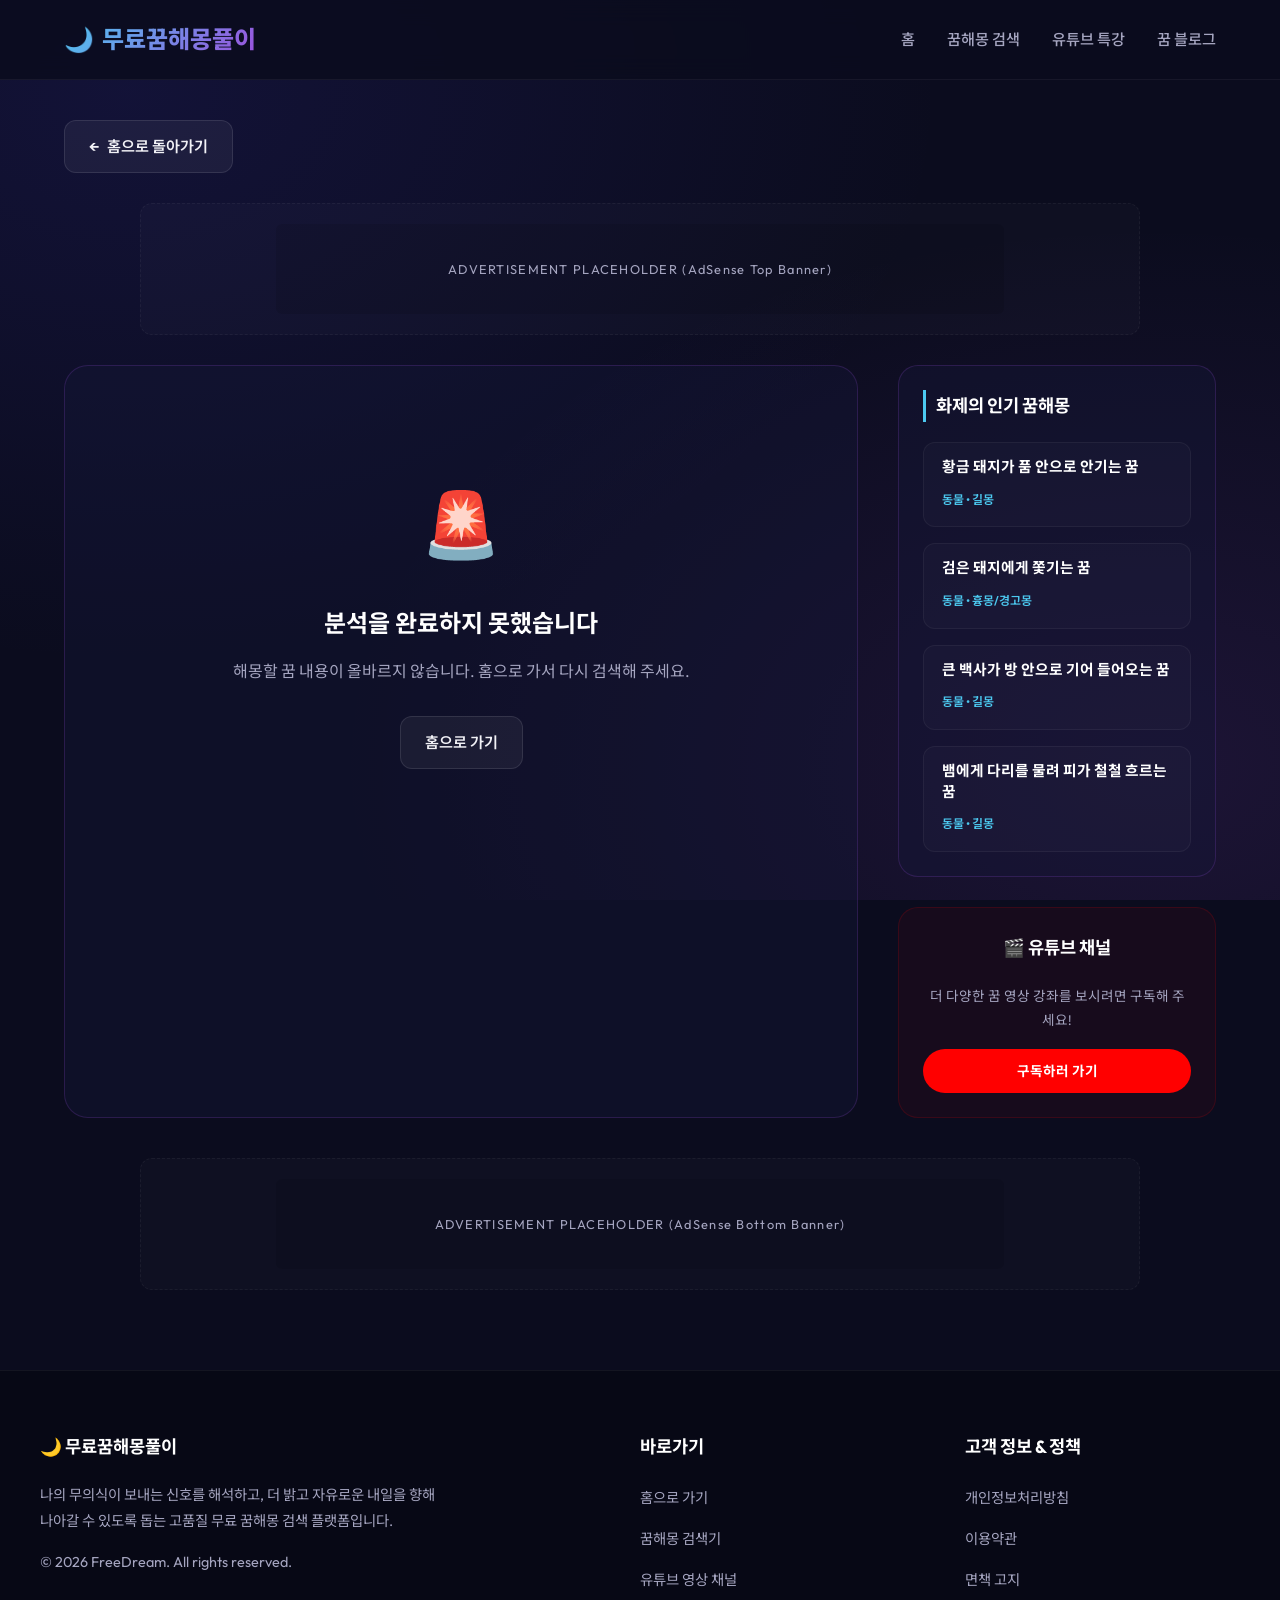
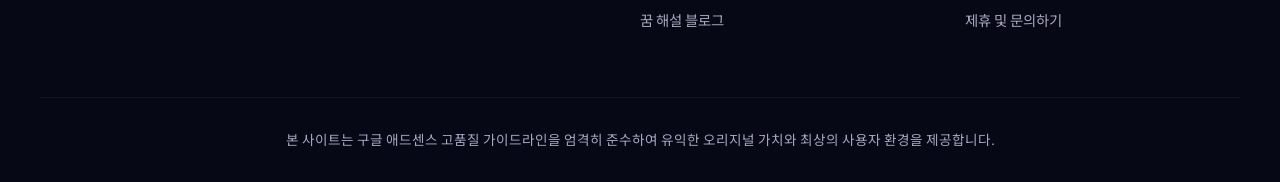
==== ai/index.html @ 60be9229 "feat: adopt directory-based clean URLs routing (/blog, /detail, /ai), update to actual youtube video" ====
<!DOCTYPE html>
<html lang="ko">
<head>
  <meta charset="UTF-8">
  <meta name="viewport" content="width=device-width, initial-scale=1.0">
  <title>AI 실시간 꿈해몽 | 무료꿈해몽풀이</title>
  
  <!-- SEO 메타 태그 -->
  <meta name="description" content="인공지능 AI가 분석하는 실시간 꿈해몽 및 심리 분석 서비스.">
  <meta property="og:title" content="AI 실시간 꿈해몽 | 무료꿈해몽풀이">
  <meta property="og:description" content="나의 잠재의식이 보내는 신호를 AI를 통해 실시간으로 해석해 봅니다.">

  <!-- 스타일시트 및 폰트 가져오기 -->
  <link rel="preconnect" href="https://fonts.googleapis.com">
  <link rel="preconnect" href="https://fonts.gstatic.com" crossorigin>
  <link href="https://fonts.googleapis.com/css2?family=Noto+Sans+KR:wght@300;400;500;700;900&family=Outfit:wght@300;400;600;800&display=swap" rel="stylesheet">
  <link rel="stylesheet" href="../style.css">
  
  <style>
    /* AI 로딩 애니메이션 전용 스타일 */
    .ai-loading-container {
      display: flex;
      flex-direction: column;
      align-items: center;
      justify-content: center;
      padding: 60px 20px;
      text-align: center;
    }

    .cosmic-orb {
      width: 100px;
      height: 100px;
      border-radius: 50%;
      background: radial-gradient(circle, var(--accent-color), var(--primary-color), transparent);
      filter: blur(10px);
      animation: pulse 2.5s infinite ease-in-out, rotate 10s infinite linear;
      margin-bottom: 30px;
      box-shadow: 0 0 30px rgba(76, 201, 240, 0.6);
    }

    @keyframes pulse {
      0%, 100% {
        transform: scale(0.9);
        opacity: 0.6;
        filter: blur(8px);
      }
      50% {
        transform: scale(1.15);
        opacity: 1;
        filter: blur(15px);
        box-shadow: 0 0 50px rgba(157, 78, 221, 0.8);
      }
    }

    @keyframes rotate {
      100% {
        transform: rotate(360deg);
      }
    }

    .loading-status {
      font-size: 1.25rem;
      font-weight: 700;
      color: #fff;
      margin-bottom: 12px;
      letter-spacing: -0.01em;
    }

    .loading-sub {
      font-size: 0.9rem;
      color: var(--text-muted);
    }

    /* AI 설정 도우미 배너 */
    .worker-setup-notice {
      background: rgba(157, 78, 221, 0.05);
      border: 1px dashed var(--primary-color);
      border-radius: 16px;
      padding: 24px;
      margin-top: 30px;
      text-align: left;
      font-size: 0.88rem;
    }
    
    .worker-setup-notice h4 {
      color: #fff;
      font-weight: 700;
      margin-bottom: 10px;
      display: flex;
      align-items: center;
      gap: 6px;
    }

    .worker-setup-notice code {
      background: rgba(0,0,0,0.3);
      padding: 2px 6px;
      border-radius: 4px;
      color: var(--accent-color);
      font-family: monospace;
    }
  </style>
</head>
<body>

  <!-- 네비게이션 바 -->
  <nav class="navbar">
    <div class="nav-container">
      <a href="../index.html" class="nav-logo">
        <span>🌙</span> 무료꿈해몽풀이
      </a>
      <ul class="nav-menu">
        <li><a href="../index.html">홈</a></li>
        <li><a href="../index.html#resultsSection">꿈해몽 검색</a></li>
        <li><a href="../index.html#youtubeSection">유튜브 특강</a></li>
        <li><a href="../blog/">꿈 블로그</a></li>
      </ul>
    </div>
  </nav>

  <!-- 메인 레이아웃 -->
  <main class="detail-container">
    
    <!-- 뒤로가기 버튼 -->
    <div class="back-btn-container">
      <a href="../index.html" class="back-btn">
        <span>←</span> 홈으로 돌아가기
      </a>
    </div>

    <!-- 광고 최상단 슬롯 -->
    <div class="adsense-balance-zone" style="margin-top: 0; margin-bottom: 30px;">
      <div class="ads-placeholder">ADVERTISEMENT PLACEHOLDER (AdSense Top Banner)</div>
    </div>

    <!-- 본문 레이아웃 -->
    <div class="detail-layout">
      
      <!-- 좌측 메인 본문 -->
      <article class="detail-main" id="aiDetailMain">
        <!-- 로딩 상태 기본 출력 -->
        <div class="ai-loading-container" id="aiLoading">
          <div class="cosmic-orb"></div>
          <div class="loading-status" id="loadingStatusText">AI가 무의식 속에 남겨진 메시지를 추출하고 있습니다...</div>
          <div class="loading-sub">구글 제미나이 AI가 꿈의 상징을 종합 분석하는 중입니다. (약 3~5초 소요)</div>
        </div>
      </article>

      <!-- 우측 사이드바 추천 목록 -->
      <aside class="detail-sidebar" id="detailSidebar">
        <!-- 위젯 1: 인기 꿈해몽 추천 -->
        <div class="sidebar-widget">
          <h3>화제의 인기 꿈해몽</h3>
          <div class="sidebar-recommend-list" id="recommendList">
            <!-- 스크립트에 의해 동적 생성 -->
          </div>
        </div>

        <!-- 위젯 2: 유튜브 구독 유도 -->
        <div class="sidebar-widget" style="text-align: center; background: rgba(255, 0, 0, 0.05); border-color: rgba(255,0,0,0.15);">
          <h3 style="border: none; padding-left: 0; text-align: center;">🎬 유튜브 채널</h3>
          <p style="font-size: 0.85rem; color: var(--text-muted); margin-bottom: 16px;">더 다양한 꿈 영상 강좌를 보시려면 구독해 주세요!</p>
          <a href="https://www.youtube.com/@DreamHaemongTV?sub_confirmation=1" target="_blank" class="btn-youtube-subscribe" style="padding: 10px 20px; font-size: 0.85rem; width: 100%; justify-content: center;">
            구독하러 가기
          </a>
        </div>
      </aside>

    </div>

    <!-- 광고 최하단 슬롯 -->
    <div class="adsense-balance-zone" style="margin-top: 40px; margin-bottom: 0;">
      <div class="ads-placeholder">ADVERTISEMENT PLACEHOLDER (AdSense Bottom Banner)</div>
    </div>

  </main>

  <!-- 푸터 -->
  <footer>
    <div class="footer-container">
      <div class="footer-section">
        <h4>🌙 무료꿈해몽풀이</h4>
        <p style="margin-bottom: 15px;">나의 무의식이 보내는 신호를 해석하고, 더 밝고 자유로운 내일을 향해 나아갈 수 있도록 돕는 고품질 무료 꿈해몽 검색 플랫폼입니다.</p>
        <p>&copy; 2026 FreeDream. All rights reserved.</p>
      </div>
      <div class="footer-section">
        <h4>바로가기</h4>
        <ul>
          <li><a href="../index.html">홈으로 가기</a></li>
          <li><a href="../index.html#resultsSection">꿈해몽 검색기</a></li>
          <li><a href="../index.html#youtubeSection">유튜브 영상 채널</a></li>
          <li><a href="../blog/">꿈 해설 블로그</a></li>
        </ul>
      </div>
      <div class="footer-section">
        <h4>고객 정보 & 정책</h4>
        <ul>
          <li><a href="#">개인정보처리방침</a></li>
          <li><a href="#">이용약관</a></li>
          <li><a href="#">면책 고지</a></li>
          <li><a href="#">제휴 및 문의하기</a></li>
        </ul>
      </div>
    </div>
    <div class="footer-bottom">
      <p>본 사이트는 구글 애드센스 고품질 가이드라인을 엄격히 준수하여 유익한 오리지널 가치와 최상의 사용자 환경을 제공합니다.</p>
    </div>
  </footer>

  <!-- 데이터 연결 -->
  <script src="../data.js"></script>

  <!-- AI 해몽 통신 및 렌더링 제어 스크립트 -->
  <script>
    const CLOUDFLARE_WORKER_URL = "https://your-worker-name.workers.dev";

    document.addEventListener("DOMContentLoaded", () => {
      const urlParams = new URLSearchParams(window.location.search);
      const query = urlParams.get("q");

      const aiDetailMain = document.getElementById("aiDetailMain");
      const recommendList = document.getElementById("recommendList");

      // 우측 인기 꿈 목록 렌더링
      const relates = DREAM_DATABASE.slice(0, 4);
      recommendList.innerHTML = relates.map(item => `
        <a href="../detail/?id=${item.id}" class="recommend-item">
          <h4>${item.title}</h4>
          <span>${item.category} • ${item.type}</span>
        </a>
      `).join('');

      if (!query || query.trim() === "") {
        renderError("해몽할 꿈 내용이 올바르지 않습니다. 홈으로 가서 다시 검색해 주세요.");
        return;
      }

      fetchAiDreamInterpretation(query);

      async function fetchAiDreamInterpretation(dreamQuery) {
        try {
          if (CLOUDFLARE_WORKER_URL.includes("your-worker-name")) {
            setTimeout(() => {
              renderSimulationResult(dreamQuery);
            }, 2500);
            return;
          }

          const response = await fetch(CLOUDFLARE_WORKER_URL, {
            method: "POST",
            headers: {
              "Content-Type": "application/json"
            },
            body: JSON.stringify({ query: dreamQuery })
          });

          if (!response.ok) {
            throw new Error("AI 서버 응답 실패");
          }

          const data = await response.json();
          if (data.error) {
            throw new Error(data.error);
          }

          renderResult(dreamQuery, data.result);

        } catch (error) {
          console.error("AI Fetch Error:", error);
          setTimeout(() => {
            renderSimulationResult(dreamQuery, true);
          }, 1500);
        }
      }

      function renderResult(dreamQuery, htmlContent) {
        aiDetailMain.innerHTML = `
          <div class="detail-header-wrap">
            <h1 class="detail-title" style="font-size: 1.8rem; line-height: 1.4;">🤖 AI 실시간 꿈해몽 분석</h1>
            <div class="detail-meta-row">
              <span class="tag-badge" style="background: rgba(6, 214, 160, 0.1); color: var(--success-color);">질문: "${dreamQuery}"</span>
              <span>• 실시간 제미나이 인공지능 분석</span>
            </div>
          </div>
          
          <div class="detail-body-content">
            ${htmlContent}
          </div>

          <div class="detail-share-area">
            <button id="shareBtn" class="btn-share">🔗 AI 해몽 결과 복사하기</button>
          </div>
        `;

        bindShareEvent(dreamQuery);
      }

      function renderError(message) {
        aiDetailMain.innerHTML = `
          <div style="text-align: center; padding: 60px 0;">
            <span style="font-size: 4rem; display:block; margin-bottom: 20px;">🚨</span>
            <h2 style="font-size: 1.5rem; margin-bottom: 12px; color: #fff;">분석을 완료하지 못했습니다</h2>
            <p style="color: var(--text-muted); margin-bottom: 30px;">${message}</p>
            <a href="../index.html" class="back-btn" style="transform: none;">홈으로 가기</a>
          </div>
        `;
      }

      function renderSimulationResult(dreamQuery, showSetupNotice = false) {
        let dreamTopic = "입력하신 꿈";
        let mainSymbol = "무의식의 반영";
        let defaultType = "길몽/심리몽";
        let summaryText = "내면의 열정과 성장의 의지가 반영된 꿈입니다.";
        
        if (dreamQuery.includes("돼지") || dreamQuery.includes("ㄷㅈ")) {
          dreamTopic = "돼지가 출현한 꿈";
          mainSymbol = "재물과 풍요의 결실";
          defaultType = "대길몽";
          summaryText = "예상치 못한 기회나 번영이 다가옴을 나타냅니다.";
        } else if (dreamQuery.includes("뱀") || dreamQuery.includes("ㅂ")) {
          dreamTopic = "뱀이 나타난 꿈";
          mainSymbol = "에너지와 지혜의 변화";
          defaultType = "길몽/태몽";
          summaryText = "창조적인 통찰력이나 큰 발전을 이룰 징조입니다.";
        } else if (dreamQuery.includes("돈") || dreamQuery.includes("ㄷ")) {
          dreamTopic = "돈과 재물에 관한 꿈";
          mainSymbol = "가치와 정신적 에너지";
          defaultType = "길몽/심리몽";
          summaryText = "자신의 능력에 대한 가치나 기회를 부여받을 징조입니다.";
        }

        const simulatedHTML = `
          <h3>1. 한 줄 요약</h3>
          <p>이 꿈은 <strong>[${mainSymbol}]</strong>을 상징하며, 현실에서 새로운 가능성을 향한 <strong>${summaryText}</strong></p>

          <h3>2. 종합 길흉 풀이</h3>
          <p>종합적으로 <strong>${defaultType}</strong>의 기운이 매우 강합니다. 꿈에서 겪은 기이한 현상은 현실의 일상적인 흐름에 변화가 다가오고 있음을 의미합니다. 특히 금전운이나 명예운에 있어 평소보다 유리한 위치에 서게 되며, 주도권을 쥐고 추진할 기회가 열립니다.</p>
          <p>도전적인 상황이 발생하더라도 스스로의 통제력을 잃지 않고 차분히 해결해 낼 수 있는 영감과 지혜를 얻게 되는 시기입니다. 긍정적인 기대감을 품고 다가올 내일을 맞이하십시오.</p>

          <h3>3. 심리학적 분석</h3>
          <p>정신분석학적 관점에서 이 꿈은 현실의 억눌린 피로감이나 욕구를 시원하게 해소하려는 **'정신 정화 작용(Catharsis)'**의 일환입니다. 최근 어떤 문제를 해결하기 위해 많은 고민을 해왔다면, 그 잠재의식적인 스트레스가 상징물(동물이나 상황)로 변형되어 해답을 암시해 준 것입니다.</p>
          <p>스스로를 조금 더 너그럽게 인정하고, 자아 성취감을 만끽하고자 하는 건강한 마음의 발로로 해석됩니다.</p>

          <h3>4. 현실 행동 지침</h3>
          <p>이번 주에는 마음을 조급하게 먹지 말고 하루의 목표를 심플하게 세워 행동하는 것이 이롭습니다. 주변인의 비판이나 소소한 의견에 민감하게 반응하기보다, <strong>자신의 감각과 능력을 굳건히 신뢰</strong>해 나가십시오. 에너지 낭비를 예방하기 위해 규칙적인 수면을 취하는 것도 적극 추천합니다.</p>
        `;

        let noticeBanner = "";
        if (showSetupNotice || CLOUDFLARE_WORKER_URL.includes("your-worker-name")) {
          noticeBanner = `
            <div class="worker-setup-notice">
              <h4>🤖 AI 연동 실시간 시뮬레이터 작동 중</h4>
              <p>현재 <code>ai/index.html</code> 소스 코드 내의 <code>CLOUDFLARE_WORKER_URL</code>이 설정되지 않았거나 연결이 불안정하여 <strong>키워드 분석 시뮬레이터</strong>로 로드되었습니다.</p>
              <p style="margin-top: 8px;"><strong>진짜 AI(구글 Gemini)와 실시간 연동하는 방법:</strong></p>
              <ol style="margin-left: 20px; margin-top: 5px;">
                <li>구글 AI Studio에서 무료 API 키를 받습니다.</li>
                <li>프로젝트 폴더 내 <code>scratch/worker.js</code> 코드로 Cloudflare Worker를 배포합니다.</li>
                <li>배포된 워커 주소를 <code>ai/index.html</code> 파일의 <code>CLOUDFLARE_WORKER_URL</code>에 넣어 저장한 뒤 푸시하세요!</li>
              </ol>
            </div>
          `;
        }

        renderResult(dreamQuery, simulatedHTML + noticeBanner);
      }

      function bindShareEvent(queryText) {
        const shareBtn = document.getElementById("shareBtn");
        if (!shareBtn) return;
        shareBtn.addEventListener("click", () => {
          const text = `[무료꿈해몽풀이 AI 분석] "${queryText}"에 대한 분석을 확인해보세요!\n\n해몽 보러가기: ${window.location.href}`;
          navigator.clipboard.writeText(text).then(() => {
            alert("공유 링크가 클립보드에 복사되었습니다!");
          }).catch(err => {
            console.error("복사 실패:", err);
          });
        });
      }
    });
  </script>
</body>
</html>
---- style.css ----
/* 프리미엄 밤하늘 테마 스타일 정의 */
:root {
  --bg-color: #0b0c1e;
  --header-bg: rgba(11, 12, 30, 0.85);
  --card-bg: rgba(22, 24, 56, 0.6);
  --card-border: rgba(157, 78, 221, 0.2);
  --primary-color: #9d4edd;
  --secondary-color: #3f37c9;
  --text-color: #f1f1f6;
  --text-muted: #a5a5c0;
  --accent-color: #4cc9f0;
  --success-color: #06d6a0;
  --warning-color: #ffd166;
  --danger-color: #ef476f;
  --font-family: 'Outfit', 'Noto Sans KR', -apple-system, BlinkMacSystemFont, "Segoe UI", Roboto, sans-serif;
  --transition: all 0.3s cubic-bezier(0.4, 0, 0.2, 1);
}

* {
  box-sizing: border-box;
  margin: 0;
  padding: 0;
}

body {
  background-color: var(--bg-color);
  background-image: 
    radial-gradient(at 10% 10%, rgba(63, 55, 201, 0.15) 0px, transparent 50%),
    radial-gradient(at 90% 85%, rgba(157, 78, 221, 0.12) 0px, transparent 50%);
  background-attachment: fixed;
  color: var(--text-color);
  font-family: var(--font-family);
  line-height: 1.8;
  -webkit-font-smoothing: antialiased;
  padding-top: 80px; /* navbar 공간 확보 */
}

/* 네비게이션 바 */
.navbar {
  position: fixed;
  top: 0;
  left: 0;
  right: 0;
  height: 80px;
  background-color: var(--header-bg);
  backdrop-filter: blur(12px);
  -webkit-backdrop-filter: blur(12px);
  border-bottom: 1px solid rgba(255, 255, 255, 0.05);
  z-index: 1000;
  display: flex;
  align-items: center;
  transition: var(--transition);
}

.nav-container {
  width: 100%;
  max-width: 1200px;
  margin: 0 auto;
  padding: 0 24px;
  display: flex;
  justify-content: space-between;
  align-items: center;
}

.nav-logo {
  font-size: 1.5rem;
  font-weight: 800;
  text-decoration: none;
  color: var(--text-color);
  background: linear-gradient(135deg, var(--accent-color), var(--primary-color));
  -webkit-background-clip: text;
  -webkit-text-fill-color: transparent;
  display: flex;
  align-items: center;
  gap: 8px;
}

.nav-menu {
  display: flex;
  list-style: none;
  gap: 32px;
}

.nav-menu a {
  text-decoration: none;
  color: var(--text-muted);
  font-size: 0.95rem;
  font-weight: 500;
  transition: var(--transition);
}

.nav-menu a:hover, .nav-menu a.active {
  color: var(--accent-color);
}

/* 히어로 섹션 */
.hero {
  text-align: center;
  padding: 60px 20px 40px;
  max-width: 800px;
  margin: 0 auto;
}

.hero h1 {
  font-size: 2.8rem;
  font-weight: 800;
  line-height: 1.3;
  margin-bottom: 18px;
  letter-spacing: -0.02em;
  background: linear-gradient(to right, #ffffff, #e0e0ff);
  -webkit-background-clip: text;
  -webkit-text-fill-color: transparent;
}

.hero p {
  color: var(--text-muted);
  font-size: 1.1rem;
  margin-bottom: 32px;
}

/* 실시간 검색창 영역 */
.search-wrapper {
  position: relative;
  max-width: 600px;
  margin: 0 auto 40px;
}

.search-box-container {
  position: relative;
  display: flex;
  align-items: center;
  background: rgba(255, 255, 255, 0.05);
  border: 2px solid var(--card-border);
  border-radius: 50px;
  padding: 4px 6px;
  transition: var(--transition);
  box-shadow: 0 10px 30px rgba(0, 0, 0, 0.3);
}

.search-box-container:focus-within {
  border-color: var(--primary-color);
  box-shadow: 0 0 20px rgba(157, 78, 221, 0.4);
  background: rgba(255, 255, 255, 0.08);
}

.search-icon {
  margin-left: 20px;
  font-size: 1.3rem;
  color: var(--text-muted);
}

.search-input {
  width: 100%;
  background: none;
  border: none;
  outline: none;
  padding: 14px 20px;
  color: var(--text-color);
  font-size: 1.1rem;
  font-family: var(--font-family);
}

.search-input::placeholder {
  color: var(--text-muted);
}

.clear-btn {
  background: none;
  border: none;
  color: var(--text-muted);
  font-size: 1.2rem;
  cursor: pointer;
  padding: 10px;
  display: none;
}

.clear-btn:hover {
  color: var(--text-color);
}

/* 카테고리 칩 */
.category-container {
  display: flex;
  justify-content: center;
  flex-wrap: wrap;
  gap: 12px;
  margin-bottom: 50px;
}

.category-chip {
  background: var(--card-bg);
  border: 1px solid var(--card-border);
  color: var(--text-muted);
  padding: 10px 22px;
  border-radius: 30px;
  font-size: 0.92rem;
  font-weight: 600;
  cursor: pointer;
  transition: var(--transition);
}

.category-chip:hover, .category-chip.active {
  background: linear-gradient(135deg, var(--primary-color), var(--secondary-color));
  color: #fff;
  border-color: transparent;
  transform: translateY(-2px);
  box-shadow: 0 6px 15px rgba(157, 78, 221, 0.3);
}

/* 검색 결과 리스트 */
.results-section {
  max-width: 1000px;
  margin: 0 auto 60px;
  padding: 0 20px;
}

.results-grid {
  display: grid;
  grid-template-columns: repeat(auto-fill, minmax(300px, 1fr));
  gap: 24px;
}

.result-card {
  background: var(--card-bg);
  border: 1px solid var(--card-border);
  border-radius: 20px;
  padding: 28px;
  display: flex;
  flex-direction: column;
  justify-content: space-between;
  cursor: pointer;
  transition: var(--transition);
}

.result-card:hover {
  transform: translateY(-5px);
  border-color: var(--primary-color);
  box-shadow: 0 12px 30px rgba(157, 78, 221, 0.15);
  background: rgba(22, 24, 56, 0.8);
}

.card-header {
  display: flex;
  justify-content: space-between;
  align-items: center;
  margin-bottom: 16px;
}

.tag-badge {
  font-size: 0.75rem;
  font-weight: 700;
  padding: 4px 10px;
  border-radius: 99px;
  background: rgba(157, 78, 221, 0.15);
  color: var(--accent-color);
}

.type-badge {
  font-size: 0.75rem;
  font-weight: 700;
  padding: 4px 10px;
  border-radius: 99px;
}

.type-badge.길몽 {
  background: rgba(6, 214, 160, 0.15);
  color: var(--success-color);
}

.type-badge.흉몽\/경고몽 {
  background: rgba(239, 71, 111, 0.15);
  color: var(--danger-color);
}

.result-card h3 {
  font-size: 1.15rem;
  font-weight: 700;
  margin-bottom: 12px;
  color: #fff;
  line-height: 1.4;
}

.result-card p {
  font-size: 0.9rem;
  color: var(--text-muted);
  line-height: 1.6;
  margin-bottom: 20px;
  flex-grow: 1;
}

.card-footer {
  display: flex;
  justify-content: space-between;
  align-items: center;
  font-size: 0.85rem;
  color: var(--accent-color);
  font-weight: 600;
}

/* 광고 프레임 밸런스 구역 (가이드라인 준수) */
.adsense-balance-zone {
  max-width: 1000px;
  margin: 40px auto;
  padding: 20px;
  text-align: center;
  background: rgba(255, 255, 255, 0.02);
  border-radius: 12px;
  border: 1px dashed rgba(255, 255, 255, 0.05);
}

.ads-placeholder {
  display: inline-block;
  min-height: 90px;
  width: 100%;
  max-width: 728px;
  background: rgba(0, 0, 0, 0.1);
  border-radius: 6px;
  line-height: 90px;
  color: var(--text-muted);
  font-size: 0.8rem;
  letter-spacing: 0.1em;
}

/* 유튜브 섹션 위젯 */
.youtube-section {
  background: rgba(22, 24, 56, 0.3);
  border-top: 1px solid rgba(255, 255, 255, 0.05);
  border-bottom: 1px solid rgba(255, 255, 255, 0.05);
  padding: 70px 20px;
}

.section-container {
  max-width: 1000px;
  margin: 0 auto;
}

.section-header {
  display: flex;
  justify-content: space-between;
  align-items: flex-end;
  margin-bottom: 35px;
}

.section-title-wrap h2 {
  font-size: 1.8rem;
  font-weight: 800;
  color: #fff;
  margin-bottom: 8px;
}

.section-title-wrap p {
  color: var(--text-muted);
  font-size: 0.95rem;
}

.btn-youtube-subscribe {
  display: inline-flex;
  align-items: center;
  gap: 8px;
  background: #ff0000;
  color: #fff;
  text-decoration: none;
  padding: 12px 24px;
  border-radius: 30px;
  font-weight: 700;
  font-size: 0.9rem;
  transition: var(--transition);
}

.btn-youtube-subscribe:hover {
  transform: translateY(-2px);
  box-shadow: 0 6px 20px rgba(255, 0, 0, 0.3);
  background: #cc0000;
}

.youtube-grid {
  display: grid;
  grid-template-columns: repeat(auto-fit, minmax(280px, 1fr));
  gap: 24px;
}

.video-card {
  background: var(--bg-color);
  border: 1px solid var(--card-border);
  border-radius: 16px;
  overflow: hidden;
  transition: var(--transition);
  cursor: pointer;
}

.video-card:hover {
  transform: translateY(-5px);
  border-color: var(--primary-color);
  box-shadow: 0 10px 25px rgba(0, 0, 0, 0.5);
}

.thumbnail-wrap {
  position: relative;
  aspect-ratio: 16 / 9;
  width: 100%;
  overflow: hidden;
  background: #000;
}

.thumbnail-wrap img {
  width: 100%;
  height: 100%;
  object-fit: cover;
  transition: var(--transition);
}

.video-card:hover .thumbnail-wrap img {
  transform: scale(1.05);
}

.play-overlay {
  position: absolute;
  top: 0;
  left: 0;
  right: 0;
  bottom: 0;
  background: rgba(0, 0, 0, 0.4);
  display: flex;
  justify-content: center;
  align-items: center;
  opacity: 0;
  transition: var(--transition);
}

.video-card:hover .play-overlay {
  opacity: 1;
}

.play-icon {
  font-size: 3rem;
  color: #fff;
  filter: drop-shadow(0 2px 10px rgba(0,0,0,0.5));
}

.duration-badge {
  position: absolute;
  bottom: 8px;
  right: 8px;
  background: rgba(0, 0, 0, 0.8);
  padding: 2px 6px;
  border-radius: 4px;
  font-size: 0.75rem;
  font-weight: 700;
  color: #fff;
}

.video-info {
  padding: 18px;
}

.video-info h3 {
  font-size: 0.95rem;
  font-weight: 700;
  color: #fff;
  line-height: 1.5;
  margin-bottom: 8px;
  display: -webkit-box;
  -webkit-line-clamp: 2;
  -webkit-box-orient: vertical;
  overflow: hidden;
}

.video-meta {
  font-size: 0.8rem;
  color: var(--text-muted);
}

/* 블로그 / 유용한 칼럼 섹션 */
.blog-section {
  padding: 70px 20px;
}

.blog-grid {
  display: grid;
  grid-template-columns: repeat(auto-fit, minmax(320px, 1fr));
  gap: 30px;
}

.blog-card {
  background: var(--card-bg);
  border: 1px solid var(--card-border);
  border-radius: 20px;
  padding: 30px;
  display: flex;
  flex-direction: column;
  justify-content: space-between;
  cursor: pointer;
  transition: var(--transition);
}

.blog-card:hover {
  border-color: var(--accent-color);
  transform: translateY(-4px);
  background: rgba(22, 24, 56, 0.8);
  box-shadow: 0 10px 25px rgba(76, 201, 240, 0.1);
}

.blog-card-header {
  display: flex;
  justify-content: space-between;
  align-items: center;
  margin-bottom: 14px;
}

.blog-card h3 {
  font-size: 1.2rem;
  margin-bottom: 12px;
  color: #fff;
  line-height: 1.4;
}

.blog-card p {
  color: var(--text-muted);
  font-size: 0.9rem;
  line-height: 1.6;
  margin-bottom: 20px;
  flex-grow: 1;
}

/* 면책 조항 */
.disclaimer-section {
  max-width: 1000px;
  margin: 0 auto 60px;
  padding: 0 20px;
}

.disclaimer-card {
  background: rgba(239, 71, 111, 0.05);
  border: 1px solid rgba(239, 71, 111, 0.2);
  border-radius: 16px;
  padding: 20px 24px;
  display: flex;
  gap: 16px;
  align-items: flex-start;
}

.disclaimer-icon {
  font-size: 1.5rem;
  color: var(--danger-color);
  margin-top: 2px;
}

.disclaimer-card p {
  font-size: 0.88rem;
  color: var(--text-muted);
  line-height: 1.6;
}

/* --- 상세 리딩 전용 페이지 (detail.html) CSS 추가 --- */
.detail-container {
  max-width: 1200px;
  margin: 0 auto;
  padding: 40px 24px 80px;
}

.back-btn-container {
  margin-bottom: 30px;
}

.back-btn {
  background: rgba(255, 255, 255, 0.05);
  border: 1px solid rgba(255, 255, 255, 0.1);
  color: var(--text-color);
  padding: 12px 24px;
  border-radius: 12px;
  cursor: pointer;
  font-weight: 600;
  font-size: 0.95rem;
  text-decoration: none;
  display: inline-flex;
  align-items: center;
  gap: 8px;
  transition: var(--transition);
}

.back-btn:hover {
  background: rgba(255, 255, 255, 0.15);
  transform: translateX(-4px);
}

/* 상세 레이아웃 (본문 + 우측 사이드바) */
.detail-layout {
  display: grid;
  grid-template-columns: 2.5fr 1fr;
  gap: 40px;
}

@media (max-width: 992px) {
  .detail-layout {
    grid-template-columns: 1fr;
  }
}

.detail-main {
  background: rgba(22, 24, 56, 0.4);
  border: 1px solid var(--card-border);
  border-radius: 24px;
  padding: 40px;
}

@media (max-width: 600px) {
  .detail-main {
    padding: 24px;
  }
}

.detail-header-wrap {
  border-bottom: 1px solid rgba(255, 255, 255, 0.05);
  padding-bottom: 30px;
  margin-bottom: 30px;
}

.detail-title {
  font-size: 2.2rem;
  font-weight: 800;
  line-height: 1.3;
  color: #fff;
  margin-bottom: 16px;
}

.detail-meta-row {
  display: flex;
  flex-wrap: wrap;
  gap: 16px;
  align-items: center;
  font-size: 0.88rem;
  color: var(--text-muted);
}

.detail-body-content {
  font-size: 1.05rem;
  line-height: 1.9;
  color: var(--text-color);
}

.detail-body-content p {
  margin-bottom: 24px;
}

.detail-body-content h3 {
  font-size: 1.4rem;
  font-weight: 700;
  color: #fff;
  margin-top: 40px;
  margin-bottom: 16px;
  padding-bottom: 8px;
  border-bottom: 2px solid rgba(157, 78, 221, 0.3);
  display: inline-block;
}

.detail-body-content strong {
  color: var(--accent-color);
}

.detail-body-content blockquote {
  background: rgba(255, 255, 255, 0.03);
  border-left: 4px solid var(--primary-color);
  padding: 20px;
  border-radius: 4px 12px 12px 4px;
  margin: 30px 0;
  color: var(--text-muted);
}

/* 사이드바 및 추천 목록 */
.detail-sidebar {
  display: flex;
  flex-direction: column;
  gap: 30px;
}

.sidebar-widget {
  background: rgba(22, 24, 56, 0.4);
  border: 1px solid var(--card-border);
  border-radius: 20px;
  padding: 24px;
}

.sidebar-widget h3 {
  font-size: 1.1rem;
  color: #fff;
  margin-bottom: 20px;
  border-left: 3px solid var(--accent-color);
  padding-left: 10px;
  font-weight: 700;
}

.sidebar-recommend-list {
  display: flex;
  flex-direction: column;
  gap: 16px;
}

.recommend-item {
  display: block;
  text-decoration: none;
  background: rgba(255, 255, 255, 0.02);
  border: 1px solid rgba(255, 255, 255, 0.05);
  border-radius: 12px;
  padding: 14px 18px;
  transition: var(--transition);
}

.recommend-item:hover {
  background: rgba(255, 255, 255, 0.05);
  border-color: var(--primary-color);
  transform: translateY(-2px);
}

.recommend-item h4 {
  font-size: 0.92rem;
  color: #fff;
  margin-bottom: 6px;
  line-height: 1.4;
}

.recommend-item span {
  font-size: 0.75rem;
  color: var(--accent-color);
  font-weight: 600;
}

.detail-share-area {
  display: flex;
  justify-content: flex-end;
  margin-top: 30px;
}

.btn-share {
  background: var(--primary-color);
  border: none;
  color: #fff;
  padding: 12px 24px;
  border-radius: 12px;
  cursor: pointer;
  font-weight: 600;
  font-size: 0.95rem;
  display: inline-flex;
  align-items: center;
  gap: 8px;
  transition: var(--transition);
}

.btn-share:hover {
  background: #b577f2;
  transform: translateY(-2px);
}

/* 푸터 */
footer {
  background: #070815;
  border-top: 1px solid rgba(255, 255, 255, 0.05);
  padding: 60px 20px 30px;
}

.footer-container {
  max-width: 1200px;
  margin: 0 auto;
  display: grid;
  grid-template-columns: 2fr 1fr 1fr;
  gap: 50px;
  margin-bottom: 50px;
}

@media (max-width: 768px) {
  .footer-container {
    grid-template-columns: 1fr;
    gap: 30px;
  }
}

.footer-section h4 {
  font-size: 1.1rem;
  color: #fff;
  margin-bottom: 20px;
  font-weight: 700;
}

.footer-section p {
  color: var(--text-muted);
  font-size: 0.9rem;
  max-width: 400px;
}

.footer-section ul {
  list-style: none;
}

.footer-section ul li {
  margin-bottom: 12px;
}

.footer-section ul li a {
  text-decoration: none;
  color: var(--text-muted);
  font-size: 0.9rem;
  transition: var(--transition);
}

.footer-section ul li a:hover {
  color: var(--accent-color);
}

.footer-bottom {
  max-width: 1200px;
  margin: 0 auto;
  border-top: 1px solid rgba(255, 255, 255, 0.05);
  padding-top: 30px;
  text-align: center;
  font-size: 0.85rem;
  color: var(--text-muted);
}

/* 반응형 모바일 최적화 */
@media (max-width: 768px) {
  body {
    padding-top: 70px;
  }
  .navbar {
    height: 70px;
  }
  .hero h1 {
    font-size: 2.1rem;
  }
  .results-grid {
    grid-template-columns: 1fr;
  }
  .section-header {
    flex-direction: column;
    align-items: flex-start;
    gap: 16px;
  }
}
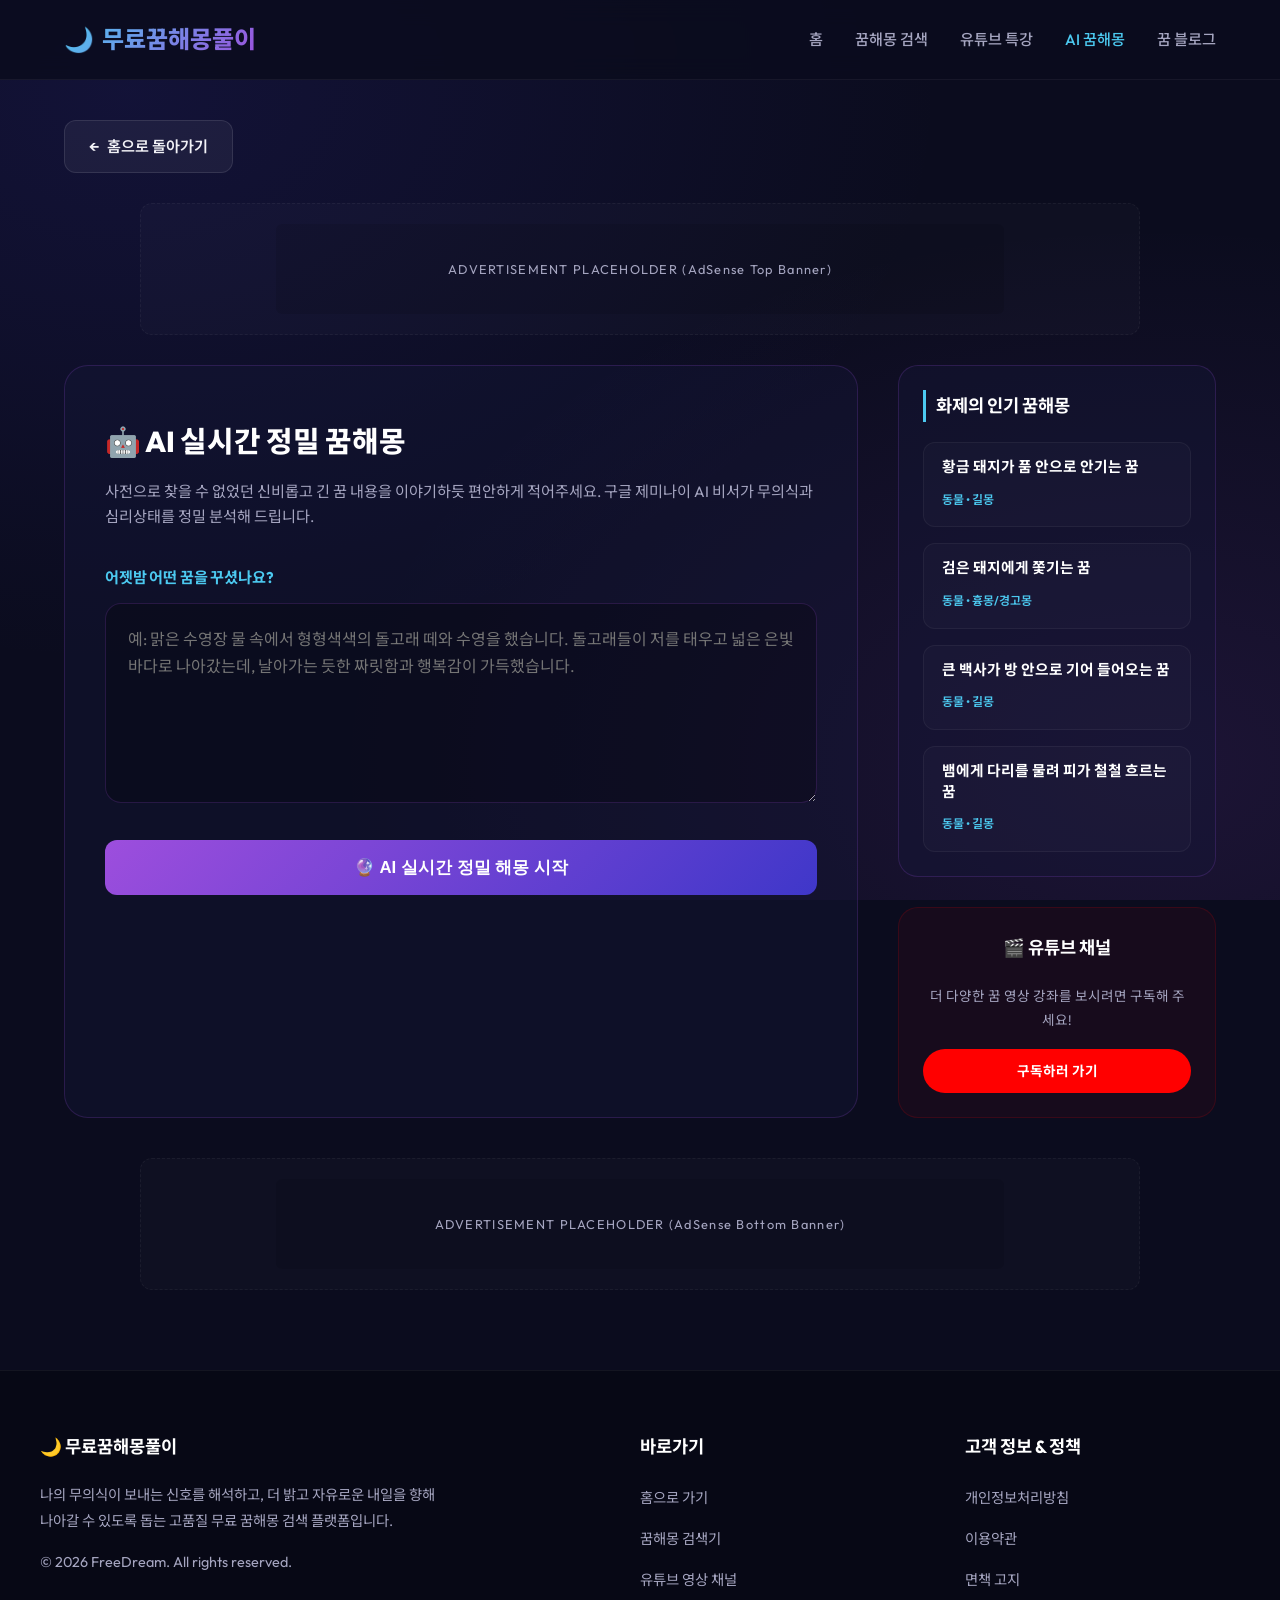
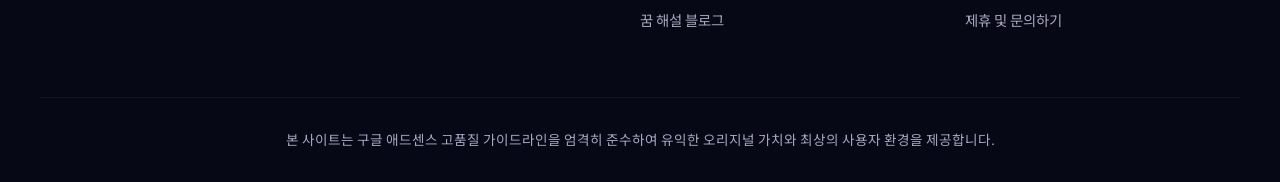
==== commit f8984b18: "feat: add 'AI 꿈해몽' to navigation menus, implement standalone custom dream textarea form on /ai" ====
--- a/ai/index.html
+++ b/ai/index.html
@@ -98,6 +98,13 @@
       color: var(--accent-color);
       font-family: monospace;
     }
+
+    /* Standalone 폼 커스텀 스타일 */
+    #aiDreamInput:focus {
+      border-color: var(--accent-color);
+      background: rgba(0, 0, 0, 0.4);
+      box-shadow: 0 0 15px rgba(76, 201, 240, 0.2);
+    }
   </style>
 </head>
 <body>
@@ -112,6 +119,7 @@
         <li><a href="../index.html">홈</a></li>
         <li><a href="../index.html#resultsSection">꿈해몽 검색</a></li>
         <li><a href="../index.html#youtubeSection">유튜브 특강</a></li>
+        <li><a href="#" class="active">AI 꿈해몽</a></li>
         <li><a href="../blog/">꿈 블로그</a></li>
       </ul>
     </div>
@@ -137,7 +145,7 @@
       
       <!-- 좌측 메인 본문 -->
       <article class="detail-main" id="aiDetailMain">
-        <!-- 로딩 상태 기본 출력 -->
+        <!-- 기본 폼 또는 로딩이 자바스크립트로 주입됨 -->
         <div class="ai-loading-container" id="aiLoading">
           <div class="cosmic-orb"></div>
           <div class="loading-status" id="loadingStatusText">AI가 무의식 속에 남겨진 메시지를 추출하고 있습니다...</div>
@@ -213,6 +221,17 @@
   <script>
     const CLOUDFLARE_WORKER_URL = "https://your-worker-name.workers.dev";
 
+    // 폼 전송 이벤트 핸들러
+    function handleAiFormSubmit(event) {
+      event.preventDefault();
+      const dreamText = document.getElementById("aiDreamInput").value.trim();
+      if (!dreamText) {
+        alert("해몽할 꿈 내용을 적어주세요!");
+        return;
+      }
+      location.href = "?q=" + encodeURIComponent(dreamText);
+    }
+
     document.addEventListener("DOMContentLoaded", () => {
       const urlParams = new URLSearchParams(window.location.search);
       const query = urlParams.get("q");
@@ -229,11 +248,30 @@
         </a>
       `).join('');
 
+      // 1. 파라미터가 없거나 비어있는 경우 (Standalone 꿈 일기장 입력 양식 렌더링)
       if (!query || query.trim() === "") {
-        renderError("해몽할 꿈 내용이 올바르지 않습니다. 홈으로 가서 다시 검색해 주세요.");
+        aiDetailMain.innerHTML = `
+          <div style="padding: 10px 0 20px;">
+            <h2 style="font-size: 1.8rem; font-weight: 800; color: #fff; margin-bottom: 12px; display: flex; align-items: center; gap: 8px;">🤖 AI 실시간 정밀 꿈해몽</h2>
+            <p style="color: var(--text-muted); font-size: 0.95rem; margin-bottom: 35px; line-height: 1.6;">
+              사전으로 찾을 수 없었던 신비롭고 긴 꿈 내용을 이야기하듯 편안하게 적어주세요. 구글 제미나이 AI 비서가 무의식과 심리상태를 정밀 분석해 드립니다.
+            </p>
+            
+            <form onsubmit="handleAiFormSubmit(event)">
+              <div style="margin-bottom: 28px;">
+                <label style="display: block; font-size: 0.95rem; font-weight: 700; color: var(--accent-color); margin-bottom: 12px; letter-spacing: -0.01em;">어젯밤 어떤 꿈을 꾸셨나요?</label>
+                <textarea id="aiDreamInput" style="width: 100%; min-height: 200px; background: rgba(0,0,0,0.25); border: 1px solid var(--card-border); border-radius: 16px; padding: 22px; color: #fff; font-family: var(--font-family); font-size: 1rem; line-height: 1.7; outline: none; resize: vertical; transition: var(--transition);" placeholder="예: 맑은 수영장 물 속에서 형형색색의 돌고래 떼와 수영을 했습니다. 돌고래들이 저를 태우고 넓은 은빛 바다로 나아갔는데, 날아가는 듯한 짜릿함과 행복감이 가득했습니다."></textarea>
+              </div>
+              <button type="submit" class="btn-share" style="width: 100%; border: none; font-size: 1.05rem; padding: 16px 24px; justify-content: center; cursor: pointer; background: linear-gradient(135deg, var(--primary-color), var(--secondary-color)); font-weight: 700;">
+                🔮 AI 실시간 정밀 해몽 시작
+              </button>
+            </form>
+          </div>
+        `;
         return;
       }
 
+      // 2. 파라미터 q가 존재하는 경우 (해몽 분석 진행)
       fetchAiDreamInterpretation(query);
 
       async function fetchAiDreamInterpretation(dreamQuery) {
@@ -286,7 +324,8 @@
             ${htmlContent}
           </div>
 
-          <div class="detail-share-area">
+          <div class="detail-share-area" style="display: flex; gap: 12px; justify-content: flex-end;">
+            <a href="index.html" class="btn-secondary" style="text-decoration: none; padding: 12px 24px;">새 꿈 해몽하기</a>
             <button id="shareBtn" class="btn-share">🔗 AI 해몽 결과 복사하기</button>
           </div>
         `;
